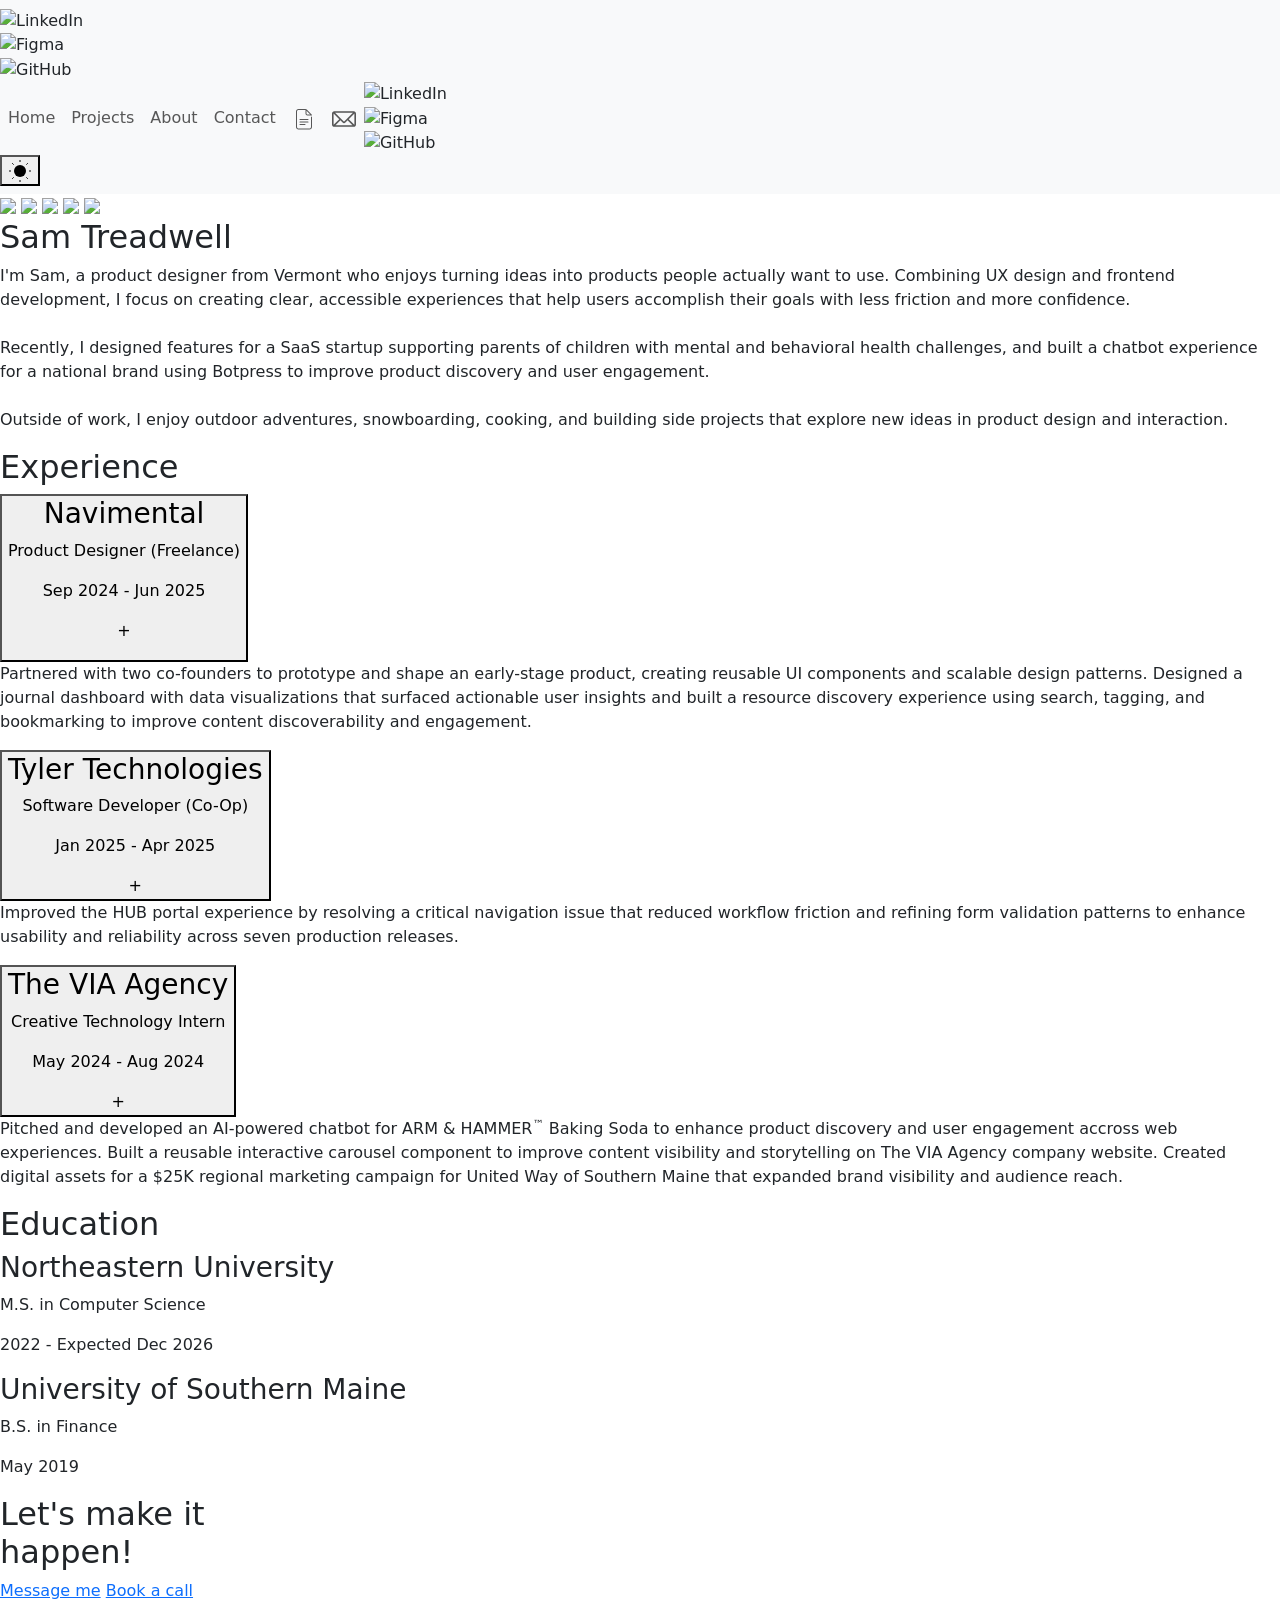
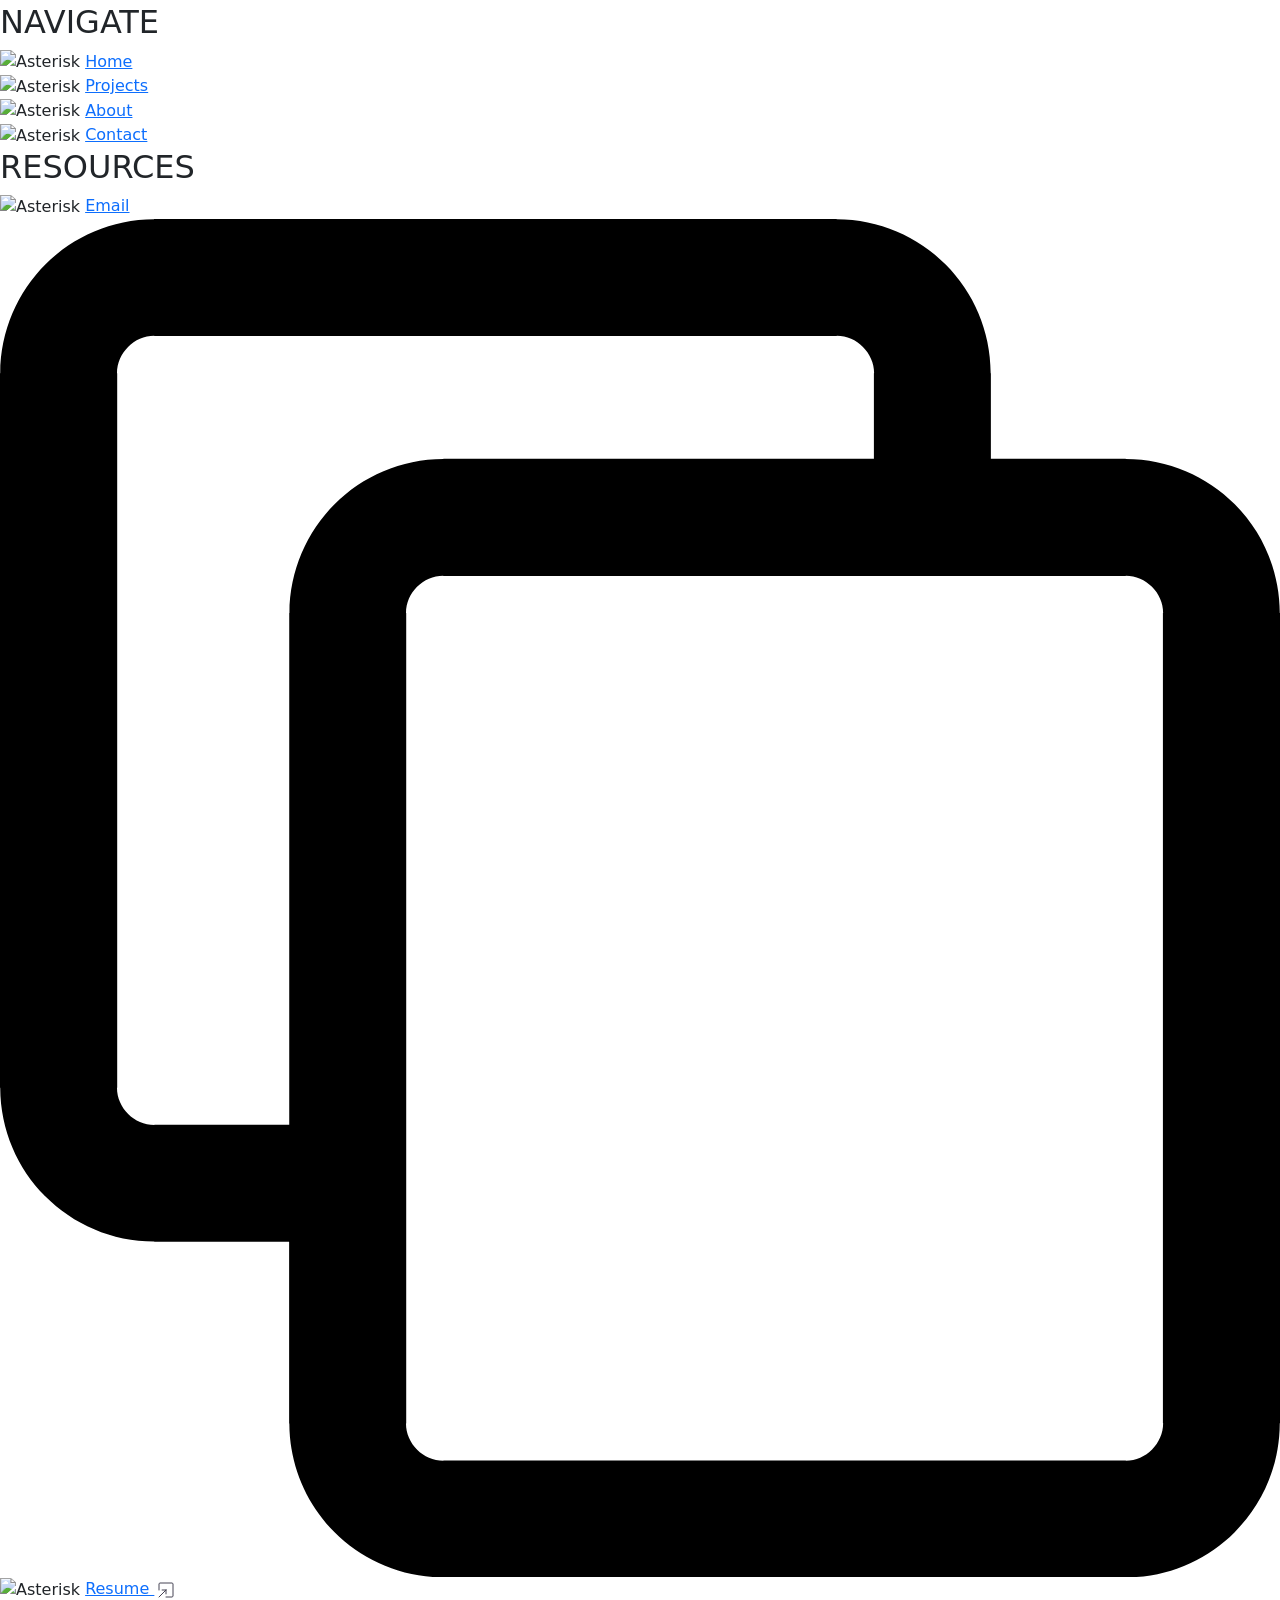
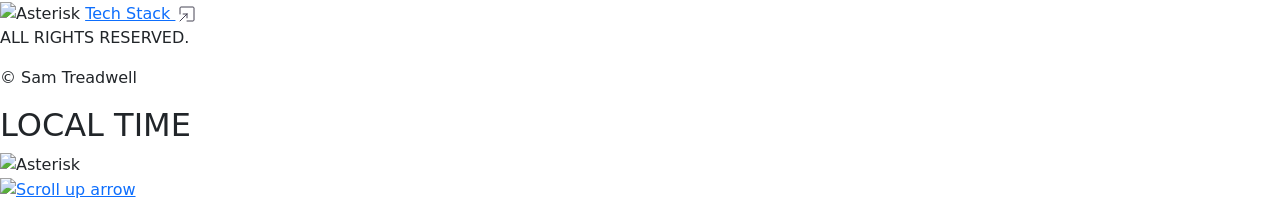
==== about.html @ 5cd2682e "Updating about section text and details" ====
<!DOCTYPE html>
<html lang="en" data-theme="dark">
<head>
    <meta charset="UTF-8">
    <meta name="viewport" content="width=device-width, initial-scale=1.0">
    <title>Contact Me</title>

    <link rel="preconnect" href="https://cdn.jsdelivr.net">
    <link rel="dns-prefetch" href="https://cdn.jsdelivr.net">
    <link href="https://cdn.jsdelivr.net/npm/bootstrap@5.3.3/dist/css/bootstrap.min.css" rel="stylesheet" integrity="sha384-QWTKZyjpPEjISv5WaRU9OFeRpok6YctnYmDr5pNlyT2bRjXh0JMhjY6hW+ALEwIH" crossorigin="anonymous">
    <link rel="stylesheet" href="https://cdn.jsdelivr.net/npm/swiper@12/swiper-bundle.min.css" />
    <link rel="stylesheet" href="./css/styles.css">
    <link rel="stylesheet" href="./css/theme.css">
    <link rel="stylesheet" href="./css/fonts.css">
    <link rel="stylesheet" href="./css/about.css">
    <link rel="icon" href="/images/favicon.webp" type="image/webp"/>
    <link rel="preload" href="./fonts/Montserrat-Regular.woff2" as="font" type="font/woff2" crossorigin="anonymous">
</head>
<body>
    <div class="sticky-nav">
        <nav class="navbar navbar-expand-lg bg-body-tertiary">
            <div class="navbar-container">
                <button class="navbar-toggler" type="button" data-bs-toggle="collapse" data-bs-target="#navbarNavAltMarkup" aria-controls="navbarNavAltMarkup" aria-expanded="false" aria-label="Toggle navigation">
                    <span class="navbar-toggler-icon"></span>
                </button>

                <div class="social-desktop-container">
                    <div class="social-desktop">
                        <a class="nav-link" href="https://www.linkedin.com/in/sam-treadwell-70b548272/" target="_blank">
                            <img class="social-icon linkedin" src="/svg/linkedin.svg" width="24" height="24" alt="LinkedIn"/>
                        </a>
                        <a class="nav-link" href="https://www.figma.com/@SamTreadwell" target="_blank">
                            <img class="social-icon figma" src="/svg/figma.svg" width="24" height="24" alt="Figma"/>
                        </a>
                        <a class="nav-link" href="https://github.com/treaddevs" target="_blank">
                            <img class="social-icon github" src="/svg/github.svg" width="24" height="24" alt="GitHub"/>
                        </a>
                    </div>
                </div>

                <div class="navbar-collapse" id="navbarNavAltMarkup">
                    <div class="navbar-nav">
                        <a class="nav-link" href="index.html#home" data-target="#home">Home</a>
                        <a class="nav-link" href="index.html#projects" data-target="#projects">Projects</a>
                        <a class="nav-link" href="about.html" data-target="#about">About</a>
                        <a class="nav-link" href="contact.html" data-target="#contact">Contact</a>
                        <a class="nav-link resume" href="/files/Sam-Treadwell-Resume.pdf" title="Resume">
                            <svg class="resume-icon" fill="currentColor" xmlns="http://www.w3.org/2000/svg"  viewBox="0 0 48 48" width="24px" height="24px"><path d="M 13 4 C 10.250484 4 8 6.2504839 8 9 L 8 40 C 8 42.749516 10.250484 45 13 45 L 35 45 C 37.749516 45 40 42.749516 40 40 L 40 20 A 1.0001 1.0001 0 1 0 38 20 L 38 40 C 38 41.668484 36.668484 43 35 43 L 13 43 C 11.331516 43 10 41.668484 10 40 L 10 9 C 10 7.3315161 11.331516 6 13 6 L 26.757812 6 C 26.848824 6 26.910938 6.0874954 27 6.0996094 L 27 13 C 27 15.197334 28.802666 17 31 17 L 39 17 A 1.0001 1.0001 0 0 0 39.707031 15.292969 L 29.585938 5.171875 C 28.836398 4.4210018 27.818469 4 26.757812 4 L 13 4 z M 29 7.4140625 L 36.585938 15 L 31 15 C 29.883334 15 29 14.116666 29 13 L 29 7.4140625 z M 16 24 A 1.0001 1.0001 0 1 0 16 26 L 32 26 A 1.0001 1.0001 0 1 0 32 24 L 16 24 z M 16 29 A 1.0001 1.0001 0 1 0 16 31 L 32 31 A 1.0001 1.0001 0 1 0 32 29 L 16 29 z M 16 34 A 1.0001 1.0001 0 1 0 16 36 L 26 36 A 1.0001 1.0001 0 1 0 26 34 L 16 34 z"/></svg>
                        </a>
                        <a class="nav-link" data-copy="s.treadwell11@gmail.com" title="Copy Email">
                            <svg class="email-icon" fill="currentColor" height="24px" width="24px" version="1.1" id="Capa_1" xmlns="http://www.w3.org/2000/svg" xmlns:xlink="http://www.w3.org/1999/xlink" viewBox="0 0 493.497 493.497" xml:space="preserve" stroke="currentColor">
                            <g id="SVGRepo_bgCarrier" stroke-width="0"/>
                            <g id="SVGRepo_tracerCarrier" stroke-linecap="round" stroke-linejoin="round"/>
                            <g id="SVGRepo_iconCarrier"> <path d="M444.556,85.218H48.942C21.954,85.218,0,107.171,0,134.16v225.177c0,26.988,21.954,48.942,48.942,48.942h395.613 c26.988,0,48.941-21.954,48.941-48.942V134.16C493.497,107.171,471.544,85.218,444.556,85.218z M460.87,134.16v225.177 c0,2.574-0.725,4.924-1.793,7.09L343.74,251.081l117.097-117.097C460.837,134.049,460.87,134.096,460.87,134.16z M32.628,359.336 V134.16c0-0.064,0.033-0.11,0.033-0.175l117.097,117.097L34.413,366.426C33.353,364.26,32.628,361.911,32.628,359.336z M251.784,296.902c-2.692,2.691-7.378,2.691-10.07,0L62.667,117.846h368.172L251.784,296.902z M172.827,274.152l45.818,45.819 c7.512,7.511,17.493,11.645,28.104,11.645c10.61,0,20.592-4.134,28.104-11.645l45.82-45.819l101.49,101.499H71.327L172.827,274.152z "/> </g>
                            </svg>
                        </a>
                        <div id="toast" class="toast"></div>
                    </div>

                    <div class="social-mobile">
                        <a class="nav-link" href="https://www.linkedin.com/in/sam-treadwell-70b548272/" target="_blank">
                            <img class="social-icon linkedin" src="/svg/linkedin.svg" width="24" height="24" alt="LinkedIn"/>
                        </a>
                        <a class="nav-link" href="https://www.figma.com/@SamTreadwell" target="_blank">
                            <img class="social-icon figma" src="/svg/figma.svg" width="24" height="24" alt="Figma"/>
                        </a>
                        <a class="nav-link" href="https://github.com/treaddevs" target="_blank">
                            <img class="social-icon github" src="/svg/github.svg" width="24" height="24" alt="GitHub"/>
                        </a>
                    </div>
                </div>

                <div class="theme-toggle-container">
                    <button id="theme-toggle" class="btn-reset theme-toggle icon-button" title="Toggles light & dark" aria-label="auto" aria-live="polite">
                        <svg class="sun-and-moon" aria-hidden="true" width="24" height="24" viewBox="0 0 24 24">
                            <mask class="moon" id="moon-mask" maskUnits="userSpaceOnUse" maskContentUnits="userSpaceOnUse" mask-type="luminance">
                            <rect x="0" y="0" width="100%" height="100%" fill="white"/>
                            <circle class="mask-circle" cx="18" cy="10" r="6" fill="black"/>
                            </mask>
                            <circle class="sun" cx="12" cy="12" r="6" fill="currentColor"/>
                            <g class="sun-beams" stroke="currentColor">
                            <line x1="12" y1="1" x2="12" y2="3"/>
                            <line x1="12" y1="21" x2="12" y2="23"/>
                            <line x1="4.22" y1="4.22" x2="5.64" y2="5.64"/>
                            <line x1="18.36" y1="18.36" x2="19.78" y2="19.78"/>
                            <line x1="1" y1="12" x2="3" y2="12"/>
                            <line x1="21" y1="12" x2="23" y2="12"/>
                            <line x1="4.22" y1="19.78" x2="5.64" y2="18.36"/>
                            <line x1="18.36" y1="5.64" x2="19.78" y2="4.22"/>
                            </g>
                        </svg>
                    </button>
                </div>
            </div>
        </nav>
    </div>

    <main class="about-page" id="about-page">
        <div class="about-content"> 
            <div class="spacer"></div>
            <div class="top-content">
                <div class="slideshow">
                    <div class="swiper mySwiper">
                        <div class="swiper-wrapper">
                            <img class="swiper-slide" src="/images/northeastern-university-roux-institute.webp"/>
                            <img class="swiper-slide" src="/images/katahdin-hike.webp"/>
                            <img class="swiper-slide" src="/images/katahdin-dabbing.webp"/>
                            <img class="swiper-slide" src="/images/sequoia.webp"/>
                            <img class="swiper-slide" src="/images/wndr-boston.webp"/>
                        </div>
                    </div>
                </div>
                <div class="about-title">
                    <h2 class="about-title-text">Sam Treadwell</h2>
                    <p class="about-text">
                        I'm Sam, a product designer from Vermont who enjoys turning ideas into products people actually want to use.
                        Combining UX design and frontend development, I focus on creating clear, accessible experiences
                        that help users accomplish their goals with less friction and more confidence.<br><br>

                        Recently, I designed features for a SaaS startup supporting parents of children with mental 
                        and behavioral health challenges, and built a chatbot experience for a national brand using Botpress to improve product
                        discovery and user engagement.<br><br>

                        Outside of work, I enjoy outdoor adventures, snowboarding, cooking, and building side projects that explore new ideas in product
                        design and interaction.
                    </p>
                </div> 
            </div>
            <section class="experience">
                <h2 class="experience-title">Experience</h2>
                <div class="accordion-item">
                    <button class="accordion-header">
                        <div class="header-left">
                            <h3>Navimental</h3>
                            <p>Product Designer (Freelance)</p>
                        </div>
                        <div class="header-right">
                            <p class="timeline">Sep 2024 - Jun 2025</p>
                            <p class="accordion-icon">+</p>
                        </div>
                    </button>
                    <div class="accordion-content">
                        <p>
                            Partnered with two co-founders to prototype and shape an early-stage product,
                            creating reusable UI components and scalable design patterns. Designed a journal
                            dashboard with data visualizations that surfaced actionable user insights and built
                            a resource discovery experience using search, tagging, and bookmarking to improve 
                            content discoverability and engagement.
                        </p>
                    </div>
                    <div class="accordion-divider"></div>
                </div>
                <div class="accordion-item">
                    <button class="accordion-header">
                        <div class="header-left">
                            <h3>Tyler Technologies</h3>
                            <p>Software Developer (Co-Op)</p>
                        </div>
                        <div class="header-right">
                            <p class="timeline">Jan 2025 - Apr 2025</p>
                            <span class="accordion-icon">+</span>
                        </div>
                    </button>
                    <div class="accordion-content">
                        <p>
                            Improved the HUB portal experience by resolving a critical navigation issue that reduced
                            workflow friction and refining form validation patterns to enhance usability and reliability
                            across seven production releases.
                        </p>
                    </div>
                    <div class="accordion-divider"></div>
                </div>
                <div class="accordion-item">
                    <button class="accordion-header">
                        <div class="header-left">
                            <h3>The VIA Agency</h3>
                            <p>Creative Technology Intern</p>
                        </div>
                        <div class="header-right">
                            <p class="timeline">May 2024 - Aug 2024</p>
                            <span class="accordion-icon">+</span>
                        </div>
                    </button>
                    <div class="accordion-content">
                        <p>
                            Pitched and developed an AI-powered chatbot for ARM & HAMMER<sup style="font-size: 0.7em;">™</sup>
                            Baking Soda to enhance product discovery and user engagement accross web experiences. Built a reusable
                            interactive carousel component to improve content visibility and storytelling on The VIA Agency company
                            website. Created digital assets for a $25K regional marketing campaign for United Way of Southern Maine
                            that expanded brand visibility and audience reach.
                        </p>
                    </div>
                    <div class="accordion-divider"></div>
                </div>
            </section>
            <div class="education">
                <section class="education">
                    <h2 class="education-title">Education</h2>
                    <div class="education-header">
                        <div class="header-left">
                            <h3>Northeastern University</h3>
                            <p>M.S. in Computer Science</p>
                        </div>
                        <div class="header-right">
                            <p class="timeline">2022 - Expected Dec 2026</p>
                        </div>
                    </div>
                    <div class="education-header">
                        <div class="header-left">
                            <h3>University of Southern Maine</h3>
                            <p>B.S. in Finance</p>
                        </div>
                        <div class="header-right">
                            <p class="timeline">May 2019</p>
                        </div>
                    </div>
                </section>
            </div>
        </div>
        
        <div class="divider"></div>
        
        <div class="footer">
            <div class="footer-top">
                <div class="left-footer">
                    <h2>Let's make it<br>happen!</h2>
                    <div class="footer-cta-buttons">
                        <a class="footer-cta-btn-1" href="contact.html" data-target="#projects">Message me</a>
                        <a class="footer-cta-btn-2" href="https://calendar.app.google/mHmn5qZxF3LPCuDVA">Book a call</a>
                    </div>
                </div>
                <div class="right-footer">
                    <div class="navigate">
                        <h2 class="navigate-title">NAVIGATE</h2>
                        <div class="navigate-list">
                            <img class="asterisk" src="/images/asterisk.webp" alt="Asterisk">
                            <a class="navigate-item" href="index.html#home" data-target="index.html#home">Home</a>
                        </div>
                        <div class="navigate-list">
                            <img class="asterisk" src="/images/asterisk.webp" alt="Asterisk">
                            <a class="navigate-item" href="index.html#projects" data-target="index.html#projects">Projects</a>
                        </div>
                        <div class="navigate-list">
                            <img class="asterisk" src="/images/asterisk.webp" alt="Asterisk">
                            <a class="navigate-item" href="about.html" data-target="#about">About</a>
                        </div>
                        <div class="navigate-list">
                            <img class="asterisk" src="/images/asterisk.webp" alt="Asterisk">
                            <a class="navigate-item" href="contact.html" data-target="#contact">Contact</a>
                        </div>
                    </div>
                    <div class="resources">
                        <h2>RESOURCES</h2>
                        <div class="resources-list">
                            <img class="asterisk" src="/images/asterisk.webp" alt="Asterisk">
                            <a class="resources-item" data-copy="s.treadwell11@gmail.com">
                                Email 
                                <a class="copy-icon" data-copy="s.treadwell11@gmail.com" title="Copy Email">
                                    <svg version="1.1" id="Layer_1" xmlns="http://www.w3.org/2000/svg" xmlns:xlink="http://www.w3.org/1999/xlink" x="0px" y="0px" viewBox="0 0 115.77 122.88" style="enable-background:new 0 0 115.77 122.88" xml:space="preserve"><style type="text/css">.st0{fill-rule:evenodd;clip-rule:evenodd;}</style><g><path class="st0" d="M89.62,13.96v7.73h12.19h0.01v0.02c3.85,0.01,7.34,1.57,9.86,4.1c2.5,2.51,4.06,5.98,4.07,9.82h0.02v0.02 v73.27v0.01h-0.02c-0.01,3.84-1.57,7.33-4.1,9.86c-2.51,2.5-5.98,4.06-9.82,4.07v0.02h-0.02h-61.7H40.1v-0.02 c-3.84-0.01-7.34-1.57-9.86-4.1c-2.5-2.51-4.06-5.98-4.07-9.82h-0.02v-0.02V92.51H13.96h-0.01v-0.02c-3.84-0.01-7.34-1.57-9.86-4.1 c-2.5-2.51-4.06-5.98-4.07-9.82H0v-0.02V13.96v-0.01h0.02c0.01-3.85,1.58-7.34,4.1-9.86c2.51-2.5,5.98-4.06,9.82-4.07V0h0.02h61.7 h0.01v0.02c3.85,0.01,7.34,1.57,9.86,4.1c2.5,2.51,4.06,5.98,4.07,9.82h0.02V13.96L89.62,13.96z M79.04,21.69v-7.73v-0.02h0.02 c0-0.91-0.39-1.75-1.01-2.37c-0.61-0.61-1.46-1-2.37-1v0.02h-0.01h-61.7h-0.02v-0.02c-0.91,0-1.75,0.39-2.37,1.01 c-0.61,0.61-1,1.46-1,2.37h0.02v0.01v64.59v0.02h-0.02c0,0.91,0.39,1.75,1.01,2.37c0.61,0.61,1.46,1,2.37,1v-0.02h0.01h12.19V35.65 v-0.01h0.02c0.01-3.85,1.58-7.34,4.1-9.86c2.51-2.5,5.98-4.06,9.82-4.07v-0.02h0.02H79.04L79.04,21.69z M105.18,108.92V35.65v-0.02 h0.02c0-0.91-0.39-1.75-1.01-2.37c-0.61-0.61-1.46-1-2.37-1v0.02h-0.01h-61.7h-0.02v-0.02c-0.91,0-1.75,0.39-2.37,1.01 c-0.61,0.61-1,1.46-1,2.37h0.02v0.01v73.27v0.02h-0.02c0,0.91,0.39,1.75,1.01,2.37c0.61,0.61,1.46,1,2.37,1v-0.02h0.01h61.7h0.02 v0.02c0.91,0,1.75-0.39,2.37-1.01c0.61-0.61,1-1.46,1-2.37h-0.02V108.92L105.18,108.92z"/></g></svg>
                                </a>
                            </a>
                        </div>
                        <div id="toast" class="toast"></div>
                        <div class="resources-list">
                            <img class="asterisk" src="/images/asterisk.webp" alt="Asterisk">
                            <a class="resources-item" href="/files/Sam-Treadwell-Resume.pdf" target="_blank" title="Resume">
                                Resume
                                <a class="new-window-icon" href="/files/Sam-Treadwell-Resume.pdf" target="_blank" title="New window">
                                    <svg width="24px" height="24px" viewBox="0 0 24 24" fill="none" xmlns="http://www.w3.org/2000/svg">
                                        <path d="M5 12V6C5 5.44772 5.44772 5 6 5H18C18.5523 5 19 5.44772 19 6V18C19 18.5523 18.5523 19 18 19H12M8.11111 12H12M12 12V15.8889M12 12L5 19" stroke="#464455" stroke-linecap="round" stroke-linejoin="round"/>
                                    </svg>
                                </a>
                            </a>
                        </div>
                        <div class="resources-list">
                            <img class="asterisk" src="/images/asterisk.webp" alt="Asterisk">
                            <a class="resources-item" href="/files/Tech-Stack-&-AI-Native-Product-Workflow.pdf" target="_blank" title="Tech Stack & AI-Native Product Workflow">
                                Tech Stack
                                <a class="new-window-icon" href="/files/Tech-Stack-&-AI-Native-Product-Workflow.pdf" target="_blank" title="New window">
                                    <svg width="24px" height="24px" viewBox="0 0 24 24" fill="none" xmlns="http://www.w3.org/2000/svg">
                                        <path d="M5 12V6C5 5.44772 5.44772 5 6 5H18C18.5523 5 19 5.44772 19 6V18C19 18.5523 18.5523 19 18 19H12M8.11111 12H12M12 12V15.8889M12 12L5 19" stroke="#464455" stroke-linecap="round" stroke-linejoin="round"/>
                                    </svg>
                                </a>
                            </a>
                        </div>
                    </div>
                </div>
            </div>

            <div class="footer-divider"></div>

            <div class="footer-bottom">
                <div class="footer-bottom-left">
                    <p class="all-rights-reserved">ALL RIGHTS RESERVED.</p>
                    <p class="copyright-name">&copy; <span id="current-year"></span> Sam Treadwell</p>
                </div>
                <div class="footer-bottom-right">
                    <div class="local-time-container">
                        <h2>LOCAL TIME</h2>
                        <div class="local-time">
                            <img class="asterisk" src="/images/asterisk.webp" alt="Asterisk">
                            <span id="current-time"></span>
                        </div>
                    </div>
                    <div class="scroll-up">
                        <a href="#about-page" data-target="#about-page">
                            <img class="scroll-up-arrow" src="/images/scroll-up-arrow.webp" alt="Scroll up arrow"> 
                        </a>
                    </div>
                </div>
            </div>
        </div>   
    </main>
   
    <script>
        document.addEventListener("DOMContentLoaded", () => {
            const currentTheme = localStorage.getItem("theme") || "dark";
            document.documentElement.classList.add(`${currentTheme}-mode`)
        });
    </script>

    <script src="https://cdn.jsdelivr.net/npm/swiper@12/swiper-bundle.min.js"></script>

    <script>
        var swiper = new Swiper(".mySwiper", {
            effect: "cards",
            grabCursor: true,
        });
    </script>

    <script src="https://cdn.jsdelivr.net/npm/bootstrap@5.3.3/dist/js/bootstrap.bundle.min.js"></script>
    <script type="module" src="/js/index.js" defer></script>
    <script type="module" src="/js/theme.js" defer></script>
    <script type="module" src="/js/about.js" defer></script>
  </body>
</html>
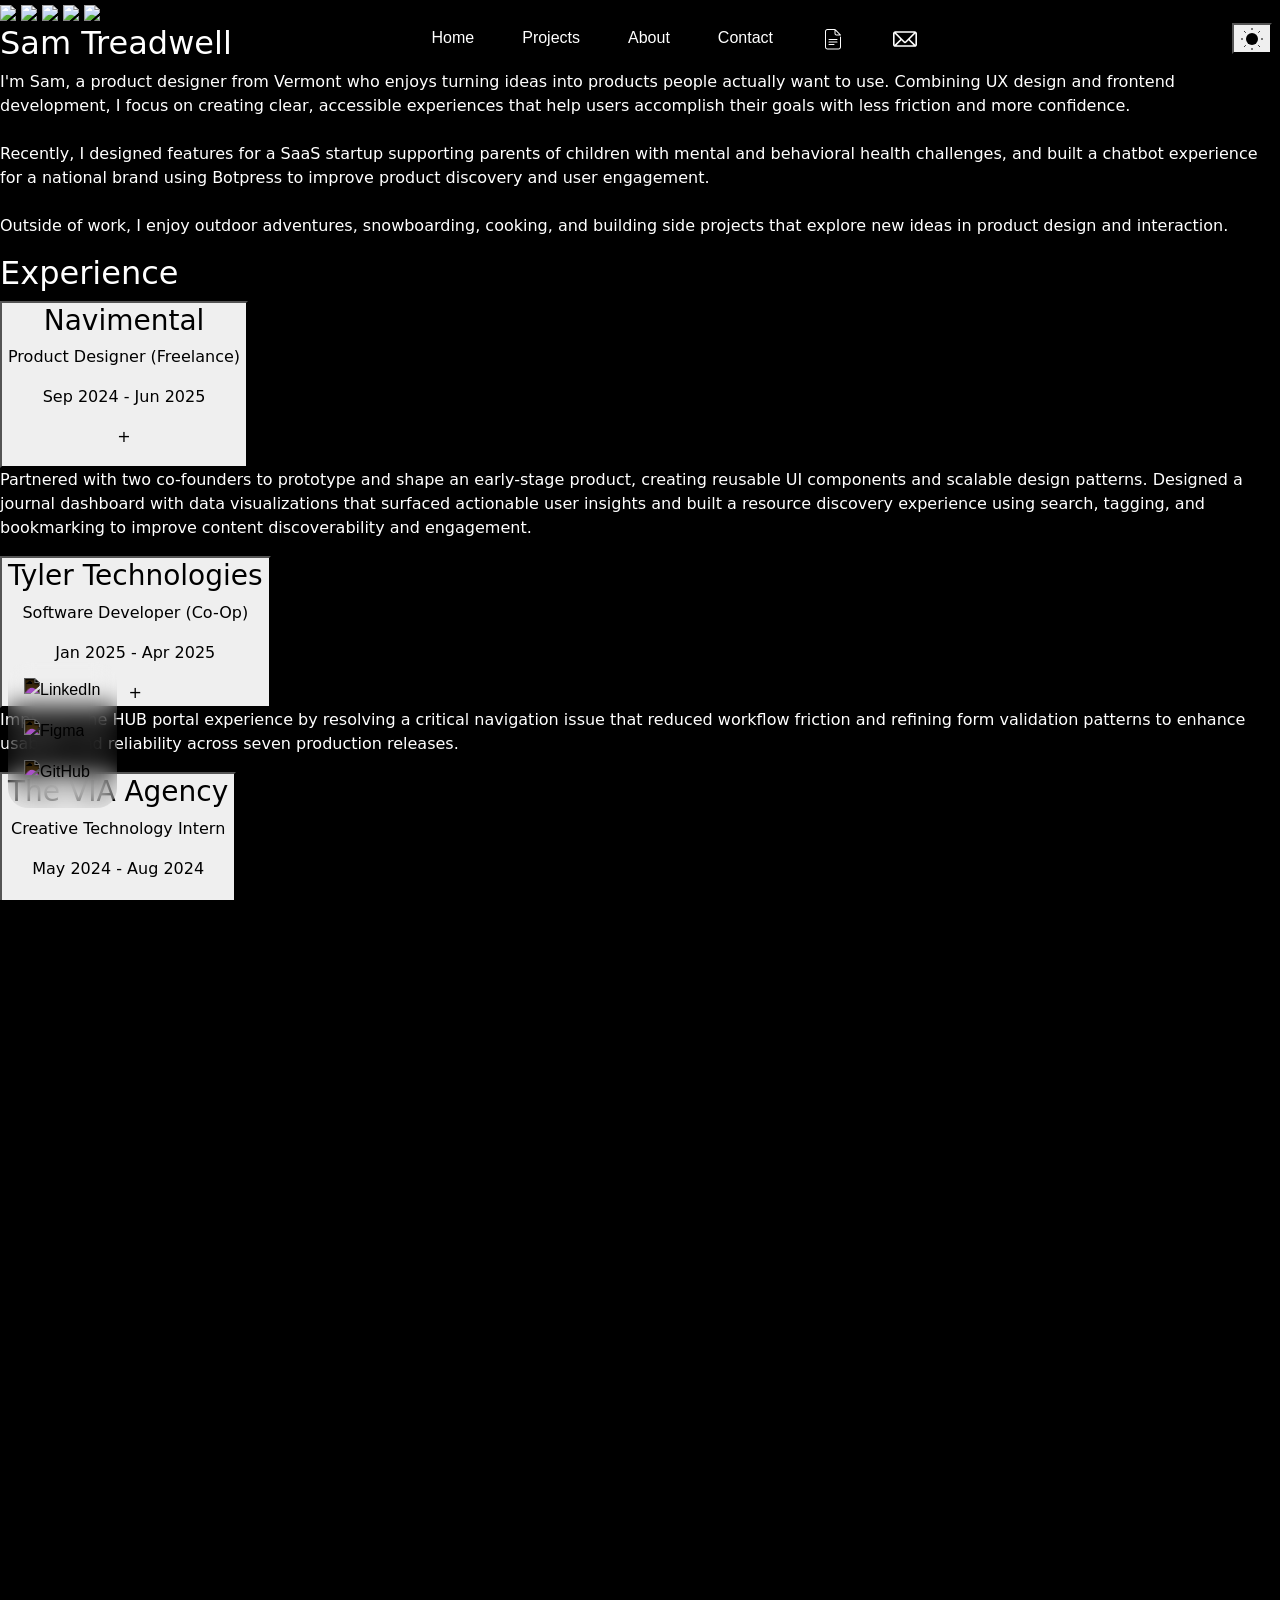
==== commit accb33c3: "Updating secondary font-color, PocketChef market research, og-image, resume" ====
--- a/about.html
+++ b/about.html
@@ -14,7 +14,6 @@
     <link rel="stylesheet" href="./css/fonts.css">
     <link rel="stylesheet" href="./css/about.css">
     <link rel="icon" href="/images/favicon.webp" type="image/webp"/>
-    <link rel="preload" href="./fonts/Montserrat-Regular.woff2" as="font" type="font/woff2" crossorigin="anonymous">
 </head>
 <body>
     <div class="sticky-nav">
--- a/css/styles.css
+++ b/css/styles.css
@@ -0,0 +1,1063 @@
+:root {
+  --bg-color: black;
+  --font-color: white;
+  --toggler-focus-bg-color: #444;
+}
+
+.light-mode {
+  --bg-color: white !important;
+  --font-color: black !important;
+  --font-color-secondary: #0f0f0f !important;
+  --nav-color-hover: #7b7b7b !important;
+  --toggler-bg-color: rgba(255, 255, 255, 0.85) !important; 
+  --toggler-focus-bg-color: #444 !important;
+  --nav-bg-color: rgba(0, 0, 0, 0.15) !important; 
+}
+
+.dark-mode {
+  --bg-color: black !important;
+  --font-color: white !important;
+  --font-color-secondary: #f5f5f5 !important;
+  --nav-color-hover: #606060 !important;
+  --toggler-bg-color: rgba(255, 255, 255, 0.85) !important; 
+  --toggler-focus-bg-color: #444 !important;
+  --nav-bg-color: rgba(255, 255, 255, 0.15) !important; 
+}
+
+html {
+  height: 100vh;
+  overflow: hidden;
+}
+
+body {
+  width: 100vw;
+  height: 100vh;
+  margin: 0;
+  background: #222;
+  perspective: 1px; 
+  transform-style: preserve-3d; 
+  overflow-x: hidden;
+  overflow-y: scroll; 
+}
+
+html,
+body {
+  background-color: var(--bg-color);
+  color: var(--font-color);
+  scroll-behavior: smooth;
+  overflow-x: hidden;
+}
+
+.sticky-nav {
+  position: sticky;
+  top: 0;
+  z-index: 1;
+}
+
+nav.navbar {
+  position: absolute;
+  font-family: 'Montserrat', sans-serif;
+  width: 100%;
+  max-width: 100vw;
+}
+
+.navbar-container {
+  display: flex;
+  justify-content: space-between;
+  width: 100%;
+  height: 60.8px;
+}
+
+.navbar-toggler {
+  position: relative;
+  border-radius: 0.575rem;
+  margin-left: 0.5rem;
+  border: none;
+  background-color: var(--toggler-bg-color);
+  backdrop-filter: blur(12px); 
+  -webkit-backdrop-filter: blur(12px); 
+  z-index: 2;
+}
+
+.navbar-toggler:focus,
+.navbar-toggler:active {
+  outline: none;
+  box-shadow: none;
+  border: none;
+}
+
+.navbar-collapse {
+  display: flex;
+  justify-content: center;
+  align-self: flex-start;
+}
+
+.navbar-nav {
+  display: flex;
+  justify-content: center;
+  align-items: center;
+  gap: 2rem;
+  padding: 10px;
+  background-color: transparent !important; 
+  backdrop-filter: blur(12px); 
+  -webkit-backdrop-filter: blur(12px); 
+  border-radius: 20px;
+  z-index: 9999;
+}
+
+.nav-link {
+  padding: 0.5rem;
+  margin: 0;
+}
+
+.navbar-nav:has(a:hover) a {
+  color: var(--nav-color-hover);
+}
+
+.navbar-nav a.nav-link:hover {
+  color: var(--font-color);
+}
+
+.navbar a  {
+  position: relative;
+  color: var(--font-color);
+  text-decoration: none;
+}
+
+/* .navbar .social-desktop a,
+.navbar .social-mobile a {
+  color: var(--font-color);
+  text-decoration: none;
+  padding-top: 1rem;
+} */
+
+.navbar.bg-body-tertiary {
+  background-color: transparent !important; 
+}
+
+.theme-toggle-container {
+  display: flex;
+  height: 60.8px;
+  position: relative;
+  align-items: center;
+  justify-content: center;
+  align-self: flex-start;
+  margin-right: 0.5rem;
+  z-index: 2;
+}
+
+.social-mobile {
+  display: none;
+}
+
+.social-desktop-container {
+  position: sticky;
+  height: 100vh;
+  display: flex;
+  flex-direction: column;
+  align-items: center;
+  padding-bottom: 100px;
+  justify-content: flex-end;
+  z-index: 1;
+}
+
+.social-desktop {
+  display: flex;
+  flex-direction: column;
+  padding: 0.5rem 0.5rem 1rem 0.5rem;
+  margin-left: 8px;
+  border-radius: 20px;
+  background-color: transparent !important; 
+  backdrop-filter: blur(12px); 
+  -webkit-backdrop-filter: blur(12px); 
+}
+
+.social-icon {
+  transition: transform 0.3s ease;
+}
+
+.social-icon:hover {
+  transform: scale(1.1);
+}
+
+.dark-mode .social-icon {
+  filter: invert(1);
+}
+
+.light-mode .social-icon {
+  filter: none;
+}
+
+.toast {
+  position: fixed;
+  top: 50px;
+  left: 50%;
+  transform: translateX(-50%) translateY(20px);
+  background: var(--font-color);
+  color: var(--bg-color);
+  padding: 10px 16px;
+  border-radius: 8px;
+  font-family: 'Urbanist';
+  font-weight: 400;
+  font-size: 14px;
+  opacity: 0;
+  pointer-events: none;
+  transition: opacity 0.25s ease, transform 0.25s ease;
+  z-index: 9999;
+}
+
+.toast.show {
+  opacity: 1;
+  transform: translateX(-50%) translateY(0);
+}
+
+.resume-icon,
+.email-icon {
+  transition: transform 0.3s ease;
+}
+
+.resume-icon:hover,
+.email-icon:hover {
+  transform: scale(1.1);
+  cursor: pointer;
+}
+
+.home {
+  position: relative;
+  display: flex;
+  justify-content: center;
+  align-items: center;
+  width: 100%;
+  height: 100vh;
+  padding: 0 10vw;
+  transform-style: preserve-3d;
+}
+
+#header-background {
+  position: absolute;
+  object-fit: contain;
+  transform: translateZ(-1px) scale(2);
+  z-index: -2;
+  pointer-events: none;
+}
+
+.home::after {
+  content: "";
+  position: absolute;
+  width: 100%;
+  height: 100%;
+  z-index: -1;
+}
+
+.projects {
+  position: relative;
+  align-items: stretch;
+  padding: 0 10vw;
+  background-color: var(--bg-color);
+}
+
+.projects section {
+  display: flex;
+  flex-direction: row;
+  gap: 6rem;
+  align-items: stretch;
+  flex-wrap: wrap;
+  padding-top: 250px;
+}
+
+.projects section.reverse {
+  flex-direction: row-reverse;
+  flex-wrap: wrap;
+}
+
+.show-more-wrapper {
+  display: flex;
+  justify-content: center;
+  margin: 64px 0px 150px 0px;
+}
+
+#show-more-btn {
+  display: flex;
+  align-items: center;
+  justify-content: center;
+  font-size: 16px;
+  color: black;
+  padding: 1rem 1.5rem;
+  border: none;
+  border-radius: 999px;
+  cursor: pointer;
+  gap: 0.4em;
+}
+
+.chevron {
+  width: 20px;
+}
+
+.chevron.rotate {
+  transform: rotate(180deg);
+}
+
+.tab {
+  display: inline-block;
+  width: 200px;
+  margin-bottom: 50px;
+  transform: rotateX(90deg);
+  transform-origin: top;
+  opacity: 0;
+  transition: transform 1.5s ease, opacity 1.5s ease;
+}
+
+.tab.show {
+  transform: rotateX(0deg);
+  opacity: 1;
+}
+
+.pills-container {
+  display: flex;
+  flex-wrap: wrap;
+  gap: 8px;
+  margin: 10px 0;
+  opacity: 0;
+  transform: translateY(20px);
+  transition: opacity 2.5s ease, transform 2.5s ease;
+}
+
+.pills-container.show {
+  opacity: 1;
+  transform: translateY(0);
+  transition-delay: 0.2s;
+}
+
+.pill {
+  display: inline-block;
+  padding: 6px 14px;
+  border-radius: 6px;
+  font-size: 0.85rem;
+  white-space: nowrap;
+  font-family: 'Montserrat';
+  font-weight: 500;
+}
+
+.pill {
+  transition: transform 0.2s ease, box-shadow 0.2s ease;
+}
+
+.pill:hover {
+  transform: translateY(-2px);
+  box-shadow: 0 4px 10px rgba(0,0,0,0.08);
+}
+
+.skill-pill {
+  background-color: #f1f1f1;
+  color: #444;
+}
+
+.desc {
+  display: flex;
+  flex-direction: column;
+  justify-content: space-between;
+  background-color: var(--bg-color);
+  font-family: 'Urbanist';
+  font-weight: 400;
+  color: var(--font-color-secondary);
+  font-size: 24px;
+  flex: 1 1 300px;
+  order: 1;
+}
+
+.desc a {
+  color: #00c3ff;
+}
+
+.desc h2,
+.desc p, 
+.desc button {
+  opacity: 0;
+  transform: translateY(20px);
+  transition: opacity 2.5s ease, transform 2.5s ease;
+}
+
+.desc p {
+  color: var(--font-color-secondary);
+}
+
+.desc h2 {
+  font-family: 'Urbanist';
+  font-weight: 700;
+  color: var(--font-color);
+  font-size: clamp(36px, 8vw, 50px);
+  line-height: 1.05;
+  margin-bottom: 20px;
+}
+
+.desc h2.show {
+  opacity: 1;
+  transform: translateY(0);
+  transition-delay: 0.2s;
+}
+
+.desc p.show,
+.desc button.show {
+  opacity: 1;
+  transform: translateY(0);
+  transition-delay: 0.4s;
+}
+
+.desc-content {
+  margin-bottom: 50px;
+}
+
+.project-btn {
+  display: flex;
+  align-self: flex-start;
+  font-family: 'Urbanist';
+  font-weight: 400;
+  color: black;
+  text-decoration: none;
+  margin-top: auto;
+  align-items: center;
+  justify-content: center;
+  background-color: #00c3ff;
+  border: none;
+  border-radius: 6px;
+  width: clamp(300px, 68vw, 364.75px);
+  padding: 10px clamp(67.635px, 15.33vw, 100px);
+  cursor: pointer;
+  transition: transform 0.2s ease, font-size 0.2s ease;
+}
+
+.project-btn:hover {
+  background-color: rgba(0, 195, 255, 0.85);
+}
+
+.project-btn-wrapper {
+  display: flex;
+  align-items: center;
+  justify-content: center;
+  gap: 0.4em;
+}
+
+.new-window {
+  display: flex;
+  flex-direction: column;
+  align-items: center;
+  justify-content: center;
+}
+
+.project-btn .new-window svg path {
+  stroke: black;
+  transition: transform 0.2s ease;
+}
+
+.laptop-container {
+  display: flex;
+  position: relative;
+  flex: 1 1 250px;
+  perspective: 1200px;
+  justify-content: center;
+  align-items: center;
+  margin: 0 auto;
+  order: 2;
+  box-sizing: border-box;
+}
+
+.projects .laptop-container img,
+.projects .phone-container img,
+.projects .desktop-container img {
+  max-width: 100%;
+  height: auto;
+}
+
+.laptop {
+  width: clamp(300px, 45vw, 950px);
+  transform-style: preserve-3d;
+}
+
+.laptop img {
+  display: block;
+}
+
+.laptop .top,
+.laptop .bottom {
+  opacity: 0;
+  transition: opacity 1.5s ease;
+}
+
+.laptop .top {
+  transform-origin: bottom center;
+  transform: rotateX(90deg);
+  backface-visibility: hidden;
+}
+
+.laptop .top.show {
+  opacity: 1;
+  animation: openLaptop 2s ease forwards;
+  animation-delay: 1s;
+}
+
+.laptop .bottom.show {
+  opacity: 1;
+  transition-delay: 0.5s;
+}
+
+@keyframes openLaptop {
+    from { transform: rotateX(90deg); }
+    to { transform: rotateX(0deg); }
+}
+
+.phone-container {
+  display: flex;
+  position: relative;
+  height: calc(
+    (clamp(206.25px, 45vw, 311.5px) / 0.490786981) - clamp(56.25px, 12.5vw, 85.5px)
+  );
+  flex: 1 1 437px;
+  order: 2;
+  box-sizing: border-box;
+  margin: 0 auto;
+  z-index: 0;
+}
+
+.phone-wrapper {
+  position: relative;
+  margin: 0 auto;
+}
+
+.phone-inner {
+  display: flex;
+  width: clamp(262.5px, 28vw, 399px);
+  height: 100%;
+}
+
+.phone-top,
+.phone-bottom {
+  position: absolute;
+  width: clamp(150px, 40vw, 228px);
+  opacity: 0;
+  transition: transform 2s ease, opacity 2s ease;
+}
+
+.phone-top img,
+.phone-bottom img {
+  width: 100%;
+  height: auto;
+  object-fit: contain;
+}
+
+.phone-top.init {
+  transform: translateY(100%);
+}
+
+.phone-top.animate {
+  opacity: 1;
+}
+
+.phone-bottom {
+  z-index: 1;
+}
+
+.phone-bottom.init {
+  transform: translateY(100%);
+}
+
+.phone-bottom.animate {
+  opacity: 1;
+  transform: translate(
+    clamp(112.5px, 25vw, 171px), 
+    clamp(56.25px, 12.5vw, 85.5px)
+  ); 
+  transition: transform 2.3s ease, opacity 2.3s ease;
+  transition-delay: 0.3s;
+}
+
+.desktop-container {
+  display: flex;
+  position: relative;
+  flex: 1 1 300px;
+  perspective: 1200px;
+  justify-content: center;
+  align-items: center;
+  margin: 0 auto;
+  order: 2;
+  box-sizing: border-box;
+}
+
+.desktop {
+  width: clamp(300px, 45vw, 950px);
+  transform-style: preserve-3d;
+  opacity: 0;
+  transition: opacity 1.5s ease;
+}
+
+.desktop img {
+  display: block;
+}
+
+.desktop.show {
+  opacity: 1;
+  transition-delay: 0.5s;
+}
+
+.contact-container {
+  position: relative;
+  display: flex;
+  flex: 1;
+  align-items: center;
+  justify-content: center;
+  min-height: calc(100vh - 118px);
+  margin: 64px 0px 150px 0px;
+}
+
+.contact-form {
+  display: flex;
+  flex-direction: column;
+  align-items: start;
+  gap: 1.25rem;
+  width: 100%;
+  max-width: 600px;
+  padding: 2.5rem 2rem;
+  border-radius: 6px;
+  box-shadow: 0 10px 30px rgba(0,0,0,0.1);
+  backdrop-filter: blur(10px);
+}
+
+.contact-title h2 {
+  font-family: 'Urbanist';
+  font-weight: 600;
+  font-size: clamp(34px, 6vw, 50px);
+}
+
+.contact-title hr {
+  border: 2px solid var(--font-color-secondary);
+  opacity: 0.2;
+}
+
+.contact-inputs {
+  font-family: 'Montserrat';
+  font-weight: 400;
+  width: 100%;
+  border: none;
+  border-radius: 6px;
+  outline: none;
+  padding: clamp(0.25rem, 2vh, 0.5rem) clamp(1rem, 3vh, 1.25rem);
+  box-shadow: 0 10px 30px rgba(0,0,0,0.1);
+}
+
+.message-btn {
+  position: relative;
+  overflow: hidden;
+  font-family: 'Urbanist';
+  font-weight: 400;
+  color: black;
+  text-decoration: none;
+  font-size: 20px;
+  width: 250px;
+  padding: 10px 0;
+  border: none;
+  border-radius: 6px;
+  background-color: rgba(0, 195, 255, 0.85);
+  transition: color 0.3s ease;
+  cursor: pointer;
+}
+
+.message-btn::before {
+  content: "";
+  position: absolute;
+  top: 0;
+  left: -100%;
+  width: 100%;
+  height: 100%;
+  background-color: #00c3ff;
+  transition: all 0.4s ease;
+  z-index: 0;
+}
+
+.message-btn:hover::before {
+  left: 0;
+}
+
+.message-btn span,
+.message-btn img {
+  position: relative;
+  z-index: 1;
+  transition: color 0.3s ease;
+}
+
+.error-msg {
+  color: #ff4d4d;
+  font-size: 0.9rem;
+  margin-top: 0.25rem;
+  margin-left: 0.25rem;
+  animation: fadeIn 0.2s ease;
+}
+
+.success-msg {
+  color: #21c748;
+  font-size: 0.9rem;
+  margin-top: 0.25rem;
+  margin-left: 0.25rem;
+  animation: fadeIn 0.2s ease;
+}
+
+.contact-inputs.error {
+  box-shadow: 0 0 0 2px #ff4d4d, 0 10px 30px rgba(0, 0, 0, 0.1);
+  animation: shake 0.2s ease-in-out 0s 2;
+}
+
+.contact-tab {
+  display: inline-block;
+  width: 300px;
+  margin-bottom: 50px;
+  transform: rotateX(90deg);
+  transform-origin: top;
+  opacity: 0;
+  transition: transform 1.5s ease, opacity 1.5s ease;
+  margin: 0;
+}
+
+.contact-tab img {
+  width: 300px;
+}
+
+.contact-tab.show {
+  transform: rotateX(0deg);
+  opacity: 1;
+}
+
+.contact-title,
+.contact-inputs, 
+.message-btn {
+  opacity: 0;
+  transform: translateY(20px);
+  transition: opacity 1.5s ease, transform 1.5s ease;
+}
+
+.contact-title.show {
+  opacity: 1;
+  transform: translateY(0);
+  transition-delay: 0.2s;
+}
+
+.contact-inputs.show,
+.message-btn.show {
+  opacity: 1;
+  transform: translateY(0);
+  transition-delay: 0.4s;
+}
+
+@keyframes shake {
+  0%, 100% { transform: translateX(0); }
+  25% { transform: translateX(-4px); }
+  75% { transform: translateX(4px); }
+}
+
+@keyframes fadeIn {
+  from { opacity: 0; transform: translateY(-3px); }
+  to { opacity: 1; transform: translateY(0); }
+}
+
+.divider {
+  height: 4px;
+  width: 100%;
+  opacity: 0.2;
+  background-color: var(--font-color-secondary);
+}
+
+.footer {
+  display: flex;
+  flex-direction: column;
+  align-items: center;
+  justify-content: center;
+  padding: 0 10vw;
+  background-color: var(--bg-color);
+  color: var(--font-color);
+}
+
+.footer-top {
+  display: flex;
+  flex-direction: row;
+  flex-wrap: wrap;
+  width: 100%;
+  justify-content: space-between;
+  gap: 40px;
+  padding-top: 100px;
+}
+
+.copy-icon {
+  display: flex;
+  fill: var(--font-color);
+  height: 16px;
+  width: 16px;
+  transform: scaleX(-1);
+}
+
+.footer-bottom {
+  display: flex;
+  flex-direction: row;
+  flex-wrap: wrap-reverse;
+  width: 100%;
+  justify-content: space-between;
+  gap: 40px;
+  padding-bottom: 20px;
+}
+
+.footer-divider {
+  height: 2px;
+  width: 100%;
+  opacity: 0.2;
+  background: var(--font-color-secondary);
+  margin: 40px 0px;
+}
+
+.left-footer h2 {
+  font-family: 'Horizon';
+  font-size: clamp(28px, 6vw, 55px);
+  font-weight: 700;
+}
+
+.footer-cta-buttons {
+    display: flex;
+    justify-content: flex-start;
+    margin-top: 16px;
+    gap: 0.75rem;
+}
+
+.footer-cta-btn-1 {
+    position: relative;
+    overflow: hidden;
+    font-family: 'Montserrat';
+    font-weight: 500;
+    color: var(--font-color);
+    font-size: clamp(14px, 2.5vw, 24px);
+    text-decoration: none;
+    background-color: #00c3ff;
+    padding: 10px 20px;
+    border-radius: 30px;
+    transition: transform 0.2s ease, box-shadow 0.2s ease;
+    cursor: pointer;
+    z-index: 1;
+}
+
+.footer-cta-btn-2 {
+    position: relative;
+    overflow: hidden;
+    font-family: 'Montserrat';
+    font-weight: 500;
+    color: var(--font-color);
+    font-size: clamp(14px, 2.5vw, 24px);
+    text-decoration: none;
+    border: 2px solid var(--font-color);
+    background-color: var(--bg-color);
+    padding: 10px 20px;
+    border-radius: 30px;
+    transition: transform 0.2s ease, box-shadow 0.2s ease;
+    cursor: pointer;
+    z-index: 1;
+}
+
+.footer-cta-btn-1:hover,
+.footer-cta-btn-2:hover {
+  transform: translateY(-4px);
+  box-shadow: 0 4px 10px rgba(0,0,0,0.08);
+}
+
+.right-footer {
+  display: flex;
+  flex-direction: row;
+  justify-content: space-between;
+  gap: 40px;
+}
+
+.navigate h2,
+.resources h2,
+.local-time-container h2 {
+  font-family: 'Urbanist';
+  font-weight: 500;
+  font-size: 24px;
+  margin-bottom: 6px;
+}
+
+.navigate-list,
+.resources-list {
+  display: flex;
+  flex-direction: row;
+  align-items: center;
+  justify-content: flex-start;
+  cursor: pointer;
+  gap: 0.5rem;
+}
+
+.local-time {
+  display: flex;
+  flex-direction: row;
+  align-items: center;
+  justify-content: flex-start;
+  gap: 0.5rem;
+}
+
+.asterisk {
+  width: 24px;
+}
+
+.new-window-icon svg path {
+  stroke: var(--font-color);
+}
+
+.navigate-item,
+.resources-item,
+.local-time {
+  position: relative;
+  display: inline-block;
+  font-family: 'Urbanist';
+  font-weight: 400;
+  font-size: 20px;
+  text-decoration: none;
+  color: var(--font-color);
+}
+
+.navigate-item::after,
+.resources-item::after {
+  content: "";
+  position: absolute;
+  left: 0;
+  bottom: 0;
+  width: 100%;
+  height: 2px;
+  background: var(--font-color);
+  transform: scaleX(0);
+  transition: left;
+  transition: transform 0.25s ease;
+}
+
+.navigate-item:hover::after,
+.resources-item:hover::after {
+  transform: scaleX(1);
+}
+
+.footer-bottom-right {
+  display: flex;
+  flex-direction: row;
+  gap: 89.75px;
+}
+
+.all-rights-reserved {
+  font-family: 'Urbanist';
+  font-weight: 400;
+  font-size: 20px;
+  margin: 0;
+  color: var(--font-color-secondary);
+}
+
+.copyright-name {
+  font-family: 'Urbanist';
+  font-weight: 400;
+  font-size: 24px;
+}
+
+#current-time {
+  display: inline-block;
+  font-family: 'Urbanist';
+  font-weight: 400;
+  width: 12ch;
+  font-variant-numeric: tabular-nums;
+}
+
+.scroll-up-arrow {
+  width: 50px;
+}
+
+.scroll-up-arrow:hover {
+  opacity: 0.85;
+}
+
+@media (max-width: 1512px) {
+  #header-background {
+    transform: translateZ(-1px) scale(1.5);
+  }
+}
+
+@media (max-width: 1232px) {
+  .headshot-container {
+    display: flex;
+    flex-basis: 100%;
+    justify-content: center;
+  }
+}
+
+@media (max-width: 991px) {
+  .navbar.bg-body-tertiary {
+    background-color: transparent !important;
+    backdrop-filter: none !important;
+    -webkit-backdrop-filter: none !important;
+  }
+
+  .navbar-collapse {
+    position: absolute;
+    top: 0;
+    left: 0;
+    width: 100vw;
+    height: 100vh;
+    overflow: hidden;
+    display: flex;
+    flex-direction: column;
+    align-items: center;
+    justify-content: flex-start;
+    background-color: var(--bg-color);
+    z-index: 1;
+    transition: height 0.3s ease-in-out, opacity 0.3s ease-in-out;
+    opacity: 0;
+    pointer-events: none;
+  }
+
+  .navbar-collapse.show {
+    opacity: 1;
+    pointer-events: auto;
+  }
+
+  .navbar-nav {
+    display: flex;
+    flex-direction: column;
+    align-items: center;
+    box-shadow: none;
+    width: 100%;
+    flex: 1;
+  }
+
+  .social-mobile {
+    display: flex;
+    justify-content: center;
+    align-items: center;
+    margin-bottom: 1rem;
+    margin-top: auto;
+  }
+
+  .social-desktop {
+    display: none;
+  }
+
+  body.nav-open {
+    overflow: hidden;
+    position: fixed;
+  }
+}
+
+@media (max-width: 768px) {
+    .footer-cta-buttons {
+        gap: 0.5rem;
+    }
+
+    .footer-bottom-right {
+      width: 100%;
+      justify-content: space-between;
+      gap: 0;
+    }
+
+    .navigate-list,
+    .resources-list {
+      gap: 0.12rem;
+    }
+
+    .local-time {
+      gap: 0.12rem;
+    }
+}
